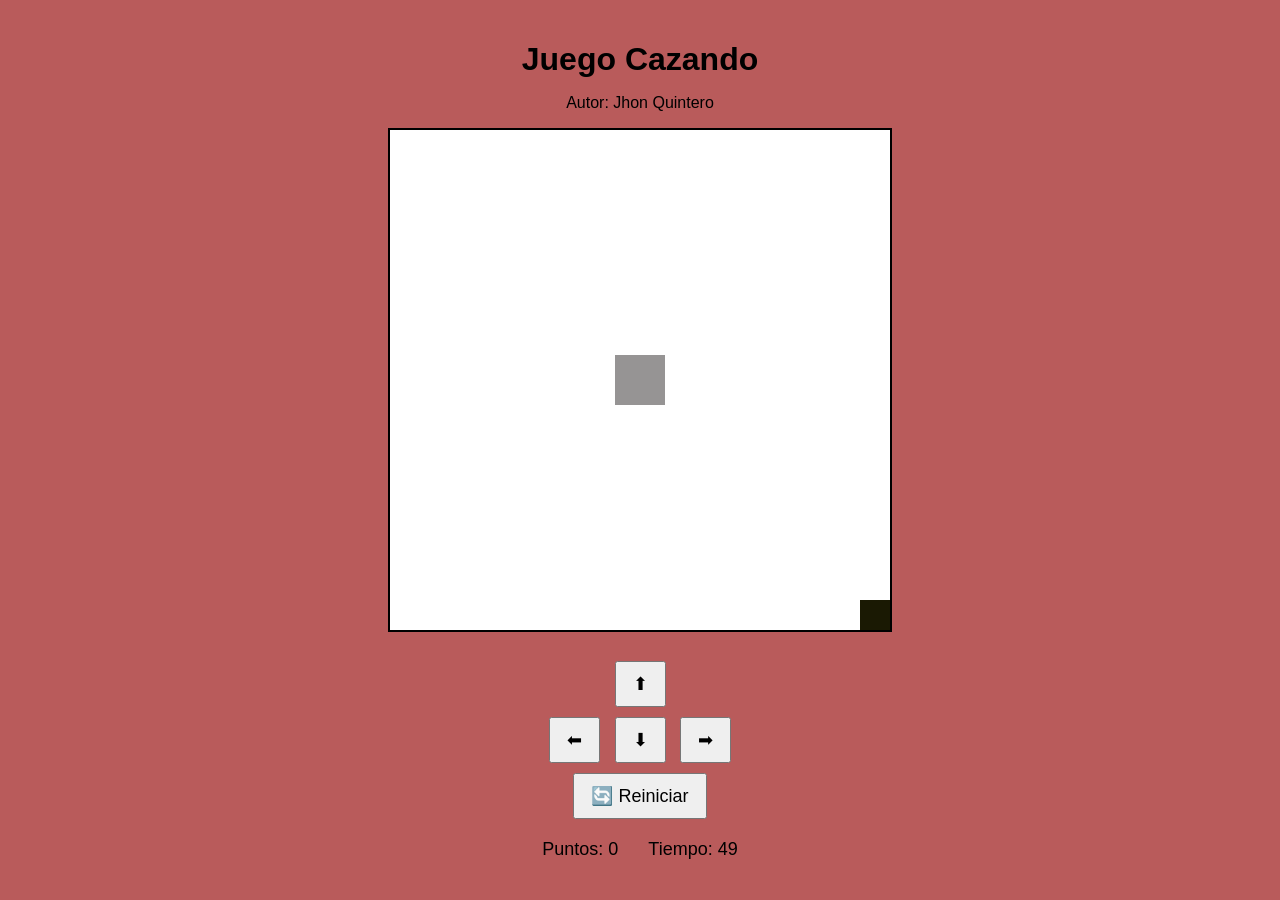
==== index.html @ 8b23913d "se agrego index" ====
<!DOCTYPE html>
<html>
<head>
  <title>Juego Cazando</title>
  <link rel="stylesheet" href="cazando.css">
</head>
<body onload="iniciarJuego()">

  <h1>Juego Cazando</h1>
  <p>Autor: Jhon Quintero</p>
  <canvas id="areaJuego" width="500" height="500"></canvas>
  <div class="controles">
  <button id="btnArriba">⬆</button>

  <div>
    <button id="btnIzquierda">⬅</button>
    <button id="btnAbajo">⬇</button>
    <button id="btnDerecha">➡</button>
  </div>

  <button id="btnReiniciar">🔄 Reiniciar</button>
</div>


  <div class="panel">
    <span>Puntos: <span id="puntos">0</span></span>
    <span>Tiempo: <span id="tiempo">50</span></span>
  </div>
  <p id="mensaje"></p>
  <script src="cazando.js"></script>
</body>
</html>
---- cazando.css ----
body {
  text-align: center;
  font-family: Arial, sans-serif;
  background: #b95b5b;
  margin: 0;
  padding: 20px;
}

h1 {
  margin-bottom: 5px;
}

.panel {
  margin: 15px 0;
  font-size: 18px;
  display: flex;
  justify-content: center;
  gap: 30px;
}

canvas {
  background: rgb(255, 255, 255);
  border: 2px solid black;
}

.controles {
  margin-top: 20px;
}

button {
  margin: 5px;
  padding: 10px 16px;
  font-size: 18px;
  cursor: pointer;
}

#mensaje {
  font-size: 20px;
  font-weight: bold;
  color: darkred;
  margin-top: 15px;
}
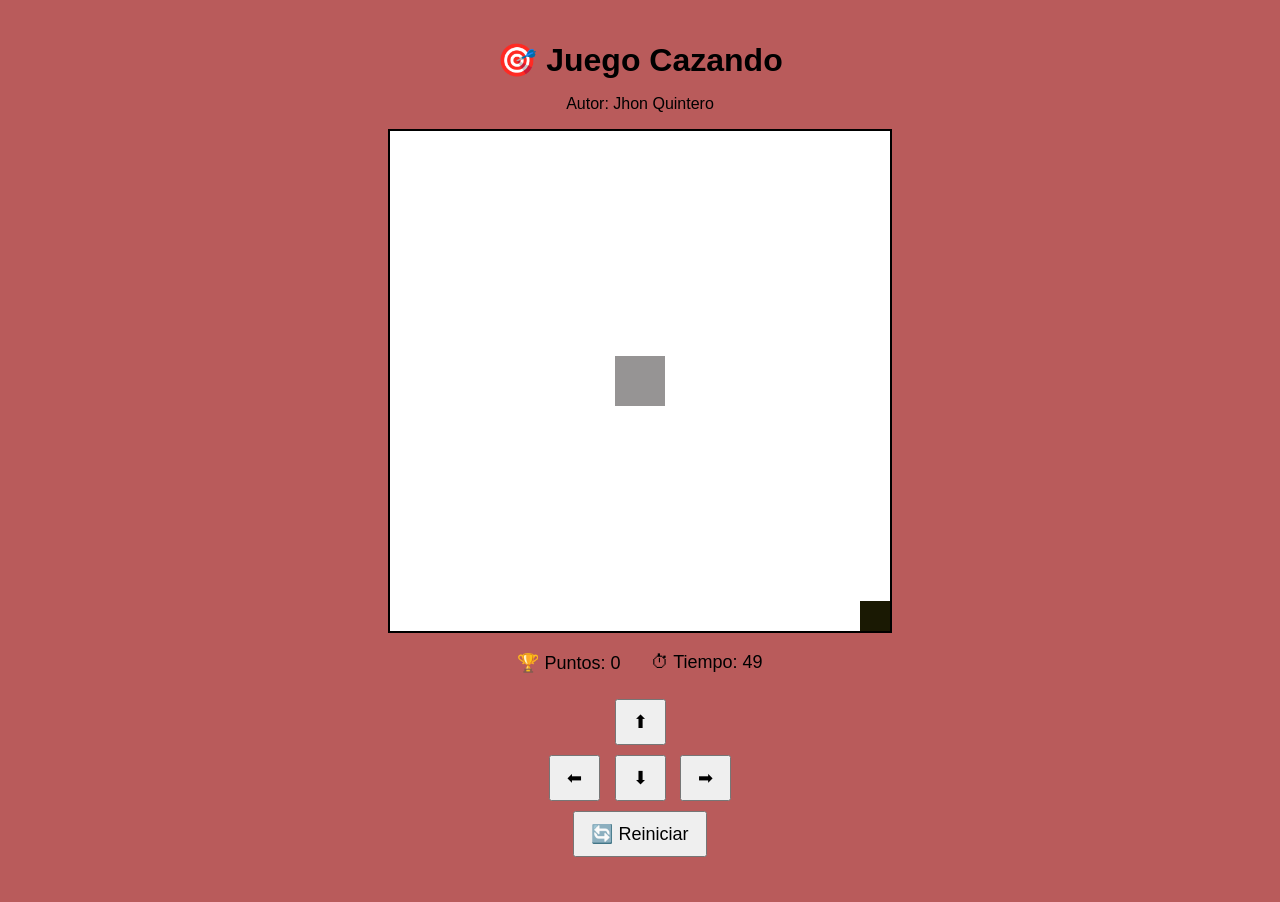
==== commit cb31573f: "se definio bordes" ====
--- a/index.html
+++ b/index.html
@@ -4,29 +4,37 @@
   <title>Juego Cazando</title>
   <link rel="stylesheet" href="cazando.css">
 </head>
+
 <body onload="iniciarJuego()">
 
-  <h1>Juego Cazando</h1>
-  <p>Autor: Jhon Quintero</p>
-  <canvas id="areaJuego" width="500" height="500"></canvas>
-  <div class="controles">
-  <button id="btnArriba">⬆</button>
+  <div class="container">
 
-  <div>
-    <button id="btnIzquierda">⬅</button>
-    <button id="btnAbajo">⬇</button>
-    <button id="btnDerecha">➡</button>
+    <h1>🎯 Juego Cazando</h1>
+    <p class="autor">Autor: Jhon Quintero</p>
+
+    <canvas id="areaJuego" width="500" height="500"></canvas>
+
+    <div class="panel">
+      <span>🏆 Puntos: <span id="puntos">0</span></span>
+      <span>⏱ Tiempo: <span id="tiempo">50</span></span>
+    </div>
+
+    <div class="controles">
+      <button id="btnArriba">⬆</button>
+
+      <div>
+        <button id="btnIzquierda">⬅</button>
+        <button id="btnAbajo">⬇</button>
+        <button id="btnDerecha">➡</button>
+      </div>
+
+      <button id="btnReiniciar" class="reiniciar">🔄 Reiniciar</button>
+    </div>
+
+    <p id="mensaje"></p>
+ 
   </div>
 
-  <button id="btnReiniciar">🔄 Reiniciar</button>
-</div>
-
-
-  <div class="panel">
-    <span>Puntos: <span id="puntos">0</span></span>
-    <span>Tiempo: <span id="tiempo">50</span></span>
-  </div>
-  <p id="mensaje"></p>
   <script src="cazando.js"></script>
 </body>
 </html>
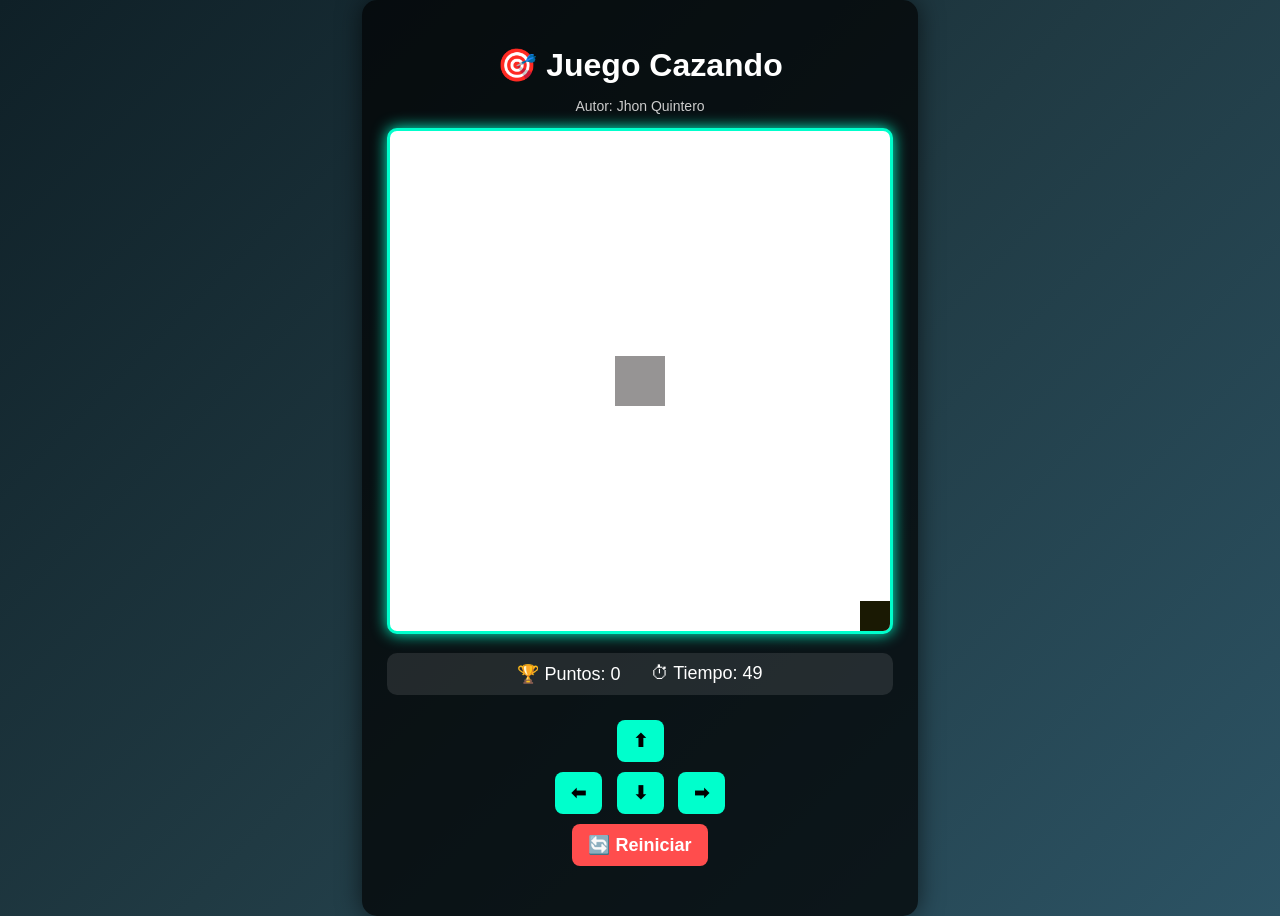
==== commit 4d0d4dd6: "primera mejora de interfas" ====
--- a/index.html
+++ b/index.html
@@ -32,7 +32,7 @@
     </div>
 
     <p id="mensaje"></p>
- 
+
   </div>
 
   <script src="cazando.js"></script>
--- a/cazando.css
+++ b/cazando.css
@@ -1,42 +1,92 @@
 body {
-  text-align: center;
+  margin: 0;
   font-family: Arial, sans-serif;
-  background: #b95b5b;
-  margin: 0;
-  padding: 20px;
+  background: linear-gradient(135deg, #0f2027, #203a43, #2c5364);
+  color: white;
+  display: flex;
+  justify-content: center;
+  align-items: center;
+  min-height: 100vh;
 }
 
+/* CONTENEDOR */
+.container {
+  background: rgba(0,0,0,0.7);
+  padding: 25px;
+  border-radius: 15px;
+  text-align: center;
+  box-shadow: 0 0 25px rgba(0,0,0,0.6);
+}
+
+/* TITULO */
 h1 {
   margin-bottom: 5px;
 }
 
+/* AUTOR */
+.autor {
+  color: #ccc;
+  font-size: 14px;
+}
+
+/* PANEL */
 .panel {
   margin: 15px 0;
   font-size: 18px;
   display: flex;
   justify-content: center;
   gap: 30px;
+  background: rgba(255,255,255,0.1);
+  padding: 10px;
+  border-radius: 10px;
 }
 
+/* CANVAS */
 canvas {
-  background: rgb(255, 255, 255);
-  border: 2px solid black;
+  background: white;
+  border: 3px solid #00ffcc;
+  border-radius: 10px;
+  box-shadow: 0 0 15px #00ffcc;
 }
 
+/* CONTROLES */
 .controles {
   margin-top: 20px;
 }
 
+/* BOTONES */
 button {
   margin: 5px;
   padding: 10px 16px;
   font-size: 18px;
   cursor: pointer;
+  border: none;
+  border-radius: 8px;
+  background: #00ffcc;
+  color: black;
+  font-weight: bold;
+  transition: 0.3s;
 }
 
+button:hover {
+  background: #00ccaa;
+  transform: scale(1.1);
+}
+
+/* BOTÓN REINICIAR */
+.reiniciar {
+  background: #ff4d4d;
+  color: white;
+}
+
+.reiniciar:hover {
+  background: #cc0000;
+}
+
+/* MENSAJE */
 #mensaje {
   font-size: 20px;
   font-weight: bold;
-  color: darkred;
+  color: #ffcc00;
   margin-top: 15px;
 }
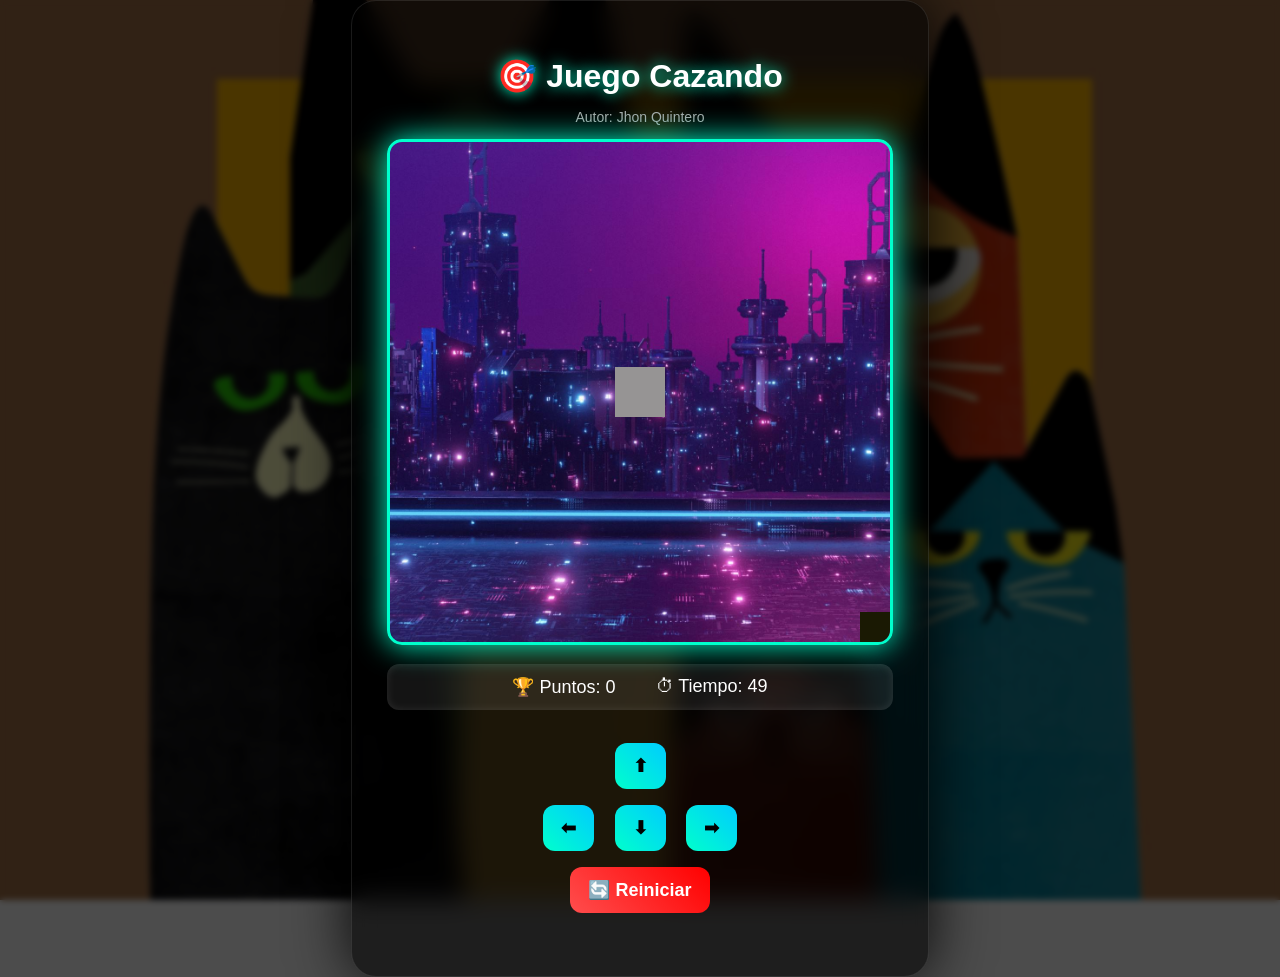
==== commit d8a22ae7: "primer commit de las mejoras graficas" ====
--- a/index.html
+++ b/index.html
@@ -14,6 +14,7 @@
 
     <canvas id="areaJuego" width="500" height="500"></canvas>
 
+
     <div class="panel">
       <span>🏆 Puntos: <span id="puntos">0</span></span>
       <span>⏱ Tiempo: <span id="tiempo">50</span></span>
@@ -21,7 +22,7 @@
 
     <div class="controles">
       <button id="btnArriba">⬆</button>
-
+      
       <div>
         <button id="btnIzquierda">⬅</button>
         <button id="btnAbajo">⬇</button>
--- a/cazando.css
+++ b/cazando.css
@@ -1,31 +1,78 @@
+/* 🔥 BODY CON FONDO PRO */
 body {
   margin: 0;
   font-family: Arial, sans-serif;
-  background: linear-gradient(135deg, #0f2027, #203a43, #2c5364);
-  color: white;
+
+  background-image: url("fondo.jpg");
+  background-size: cover;
+  background-position: center;
+  background-attachment: fixed;
+
   display: flex;
   justify-content: center;
   align-items: center;
   min-height: 100vh;
+
+  position: relative;
+  color: white;
+  overflow: hidden;
 }
 
-/* CONTENEDOR */
-.container {
+/* 🔥 OVERLAY OSCURO */
+body::before {
+  content: "";
+  position: absolute;
+  inset: 0;
   background: rgba(0,0,0,0.7);
-  padding: 25px;
-  border-radius: 15px;
-  text-align: center;
-  box-shadow: 0 0 25px rgba(0,0,0,0.6);
+  backdrop-filter: blur(3px);
+  z-index: 0;
 }
 
-/* TITULO */
+/* 🔥 CONTENEDOR GLASS */
+.container {
+  position: relative;
+  z-index: 1;
+
+  background: rgba(0,0,0,0.6);
+  backdrop-filter: blur(12px);
+
+  padding: 35px;
+  border-radius: 25px;
+  text-align: center;
+
+  box-shadow: 0 0 60px rgba(0,0,0,0.9);
+  border: 1px solid rgba(255,255,255,0.1);
+
+  animation: aparecer 0.8s ease;
+}
+
+/* 🎬 ANIMACIÓN ENTRADA */
+@keyframes aparecer {
+  from {
+    opacity: 0;
+    transform: translateY(40px);
+  }
+  to {
+    opacity: 1;
+    transform: translateY(0);
+  }
+}
+
+/* 🔥 TITULO */
 h1 {
   margin-bottom: 5px;
+  text-shadow: 0 0 15px #00ffcc;
+  animation: glow 2s infinite alternate;
+}
+
+@keyframes glow {
+  from { text-shadow: 0 0 10px #00ffcc; }
+  to { text-shadow: 0 0 25px #00ffcc; }
 }
 
 /* AUTOR */
 .autor {
-  color: #ccc;
+  color: #aaa;
   font-size: 14px;
 }
 
@@ -35,52 +82,66 @@
   font-size: 18px;
   display: flex;
   justify-content: center;
-  gap: 30px;
-  background: rgba(255,255,255,0.1);
-  padding: 10px;
-  border-radius: 10px;
+  gap: 40px;
+
+  background: rgba(255,255,255,0.08);
+  padding: 12px;
+  border-radius: 12px;
+
+  box-shadow: inset 0 0 10px rgba(255,255,255,0.1);
 }
 
-/* CANVAS */
+
 canvas {
-  background: white;
+  background-image: url("fondo-juego.png");
+  background-size: cover;
+  background-position: center;
+
   border: 3px solid #00ffcc;
-  border-radius: 10px;
-  box-shadow: 0 0 15px #00ffcc;
+  border-radius: 15px;
+  box-shadow: 0 0 30px #00ffcc;
 }
 
 /* CONTROLES */
 .controles {
-  margin-top: 20px;
+  margin-top: 25px;
 }
 
-/* BOTONES */
+/* 🔥 BOTONES PRO */
 button {
-  margin: 5px;
-  padding: 10px 16px;
+  margin: 8px;
+  padding: 12px 18px;
   font-size: 18px;
   cursor: pointer;
   border: none;
-  border-radius: 8px;
-  background: #00ffcc;
+  border-radius: 12px;
+
+  background: linear-gradient(45deg, #00ffcc, #00ccff);
   color: black;
   font-weight: bold;
-  transition: 0.3s;
+
+  transition: all 0.3s ease;
 }
 
+/* HOVER PRO */
 button:hover {
-  background: #00ccaa;
-  transform: scale(1.1);
+  transform: scale(1.2) rotate(2deg);
+  box-shadow: 0 0 20px #00ffcc;
 }
 
-/* BOTÓN REINICIAR */
+/* CLICK EFECTO */
+button:active {
+  transform: scale(0.9);
+}
+
+/* 🔥 BOTÓN REINICIAR */
 .reiniciar {
-  background: #ff4d4d;
+  background: linear-gradient(45deg, #ff4d4d, #ff0000);
   color: white;
 }
 
 .reiniciar:hover {
-  background: #cc0000;
+  box-shadow: 0 0 20px red;
 }
 
 /* MENSAJE */
@@ -89,4 +150,16 @@
   font-weight: bold;
   color: #ffcc00;
   margin-top: 15px;
+
+  animation: aparecer 0.5s ease;
+}
+
+.canvas-container {
+  background-image: url("fondo-juego.png");
+  background-size: cover;
+  background-position: center;
+
+  padding: 5px; /* opcional */
+  border-radius: 15px;
+  box-shadow: 0 0 30px #00ffcc;
 }
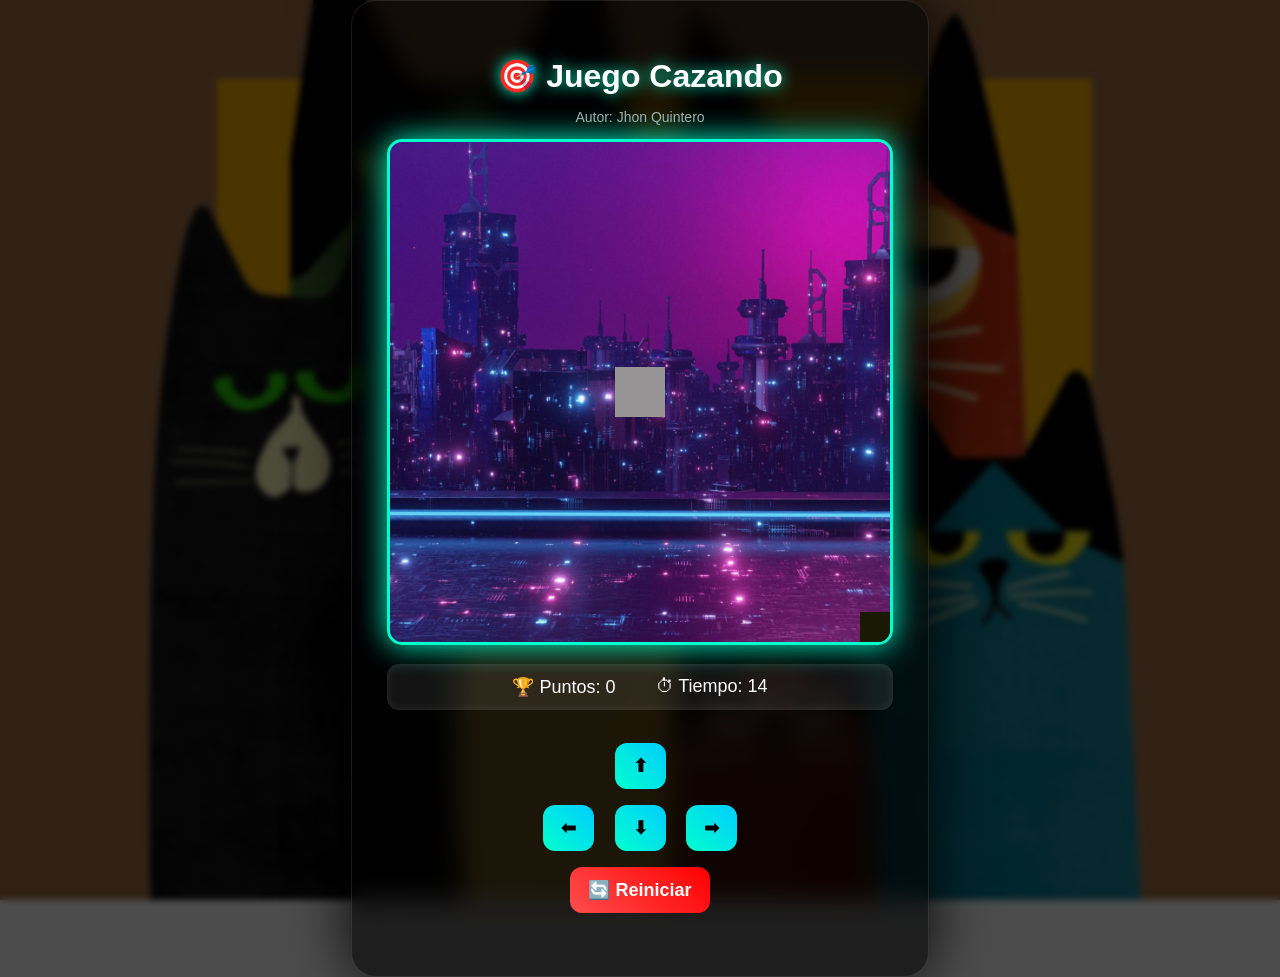
==== commit 64986c0c: "se redujo el tiempo para atrapar la comida" ====
--- a/index.html
+++ b/index.html
@@ -38,4 +38,4 @@
 
   <script src="cazando.js"></script>
 </body>
-</html>+</html> 
